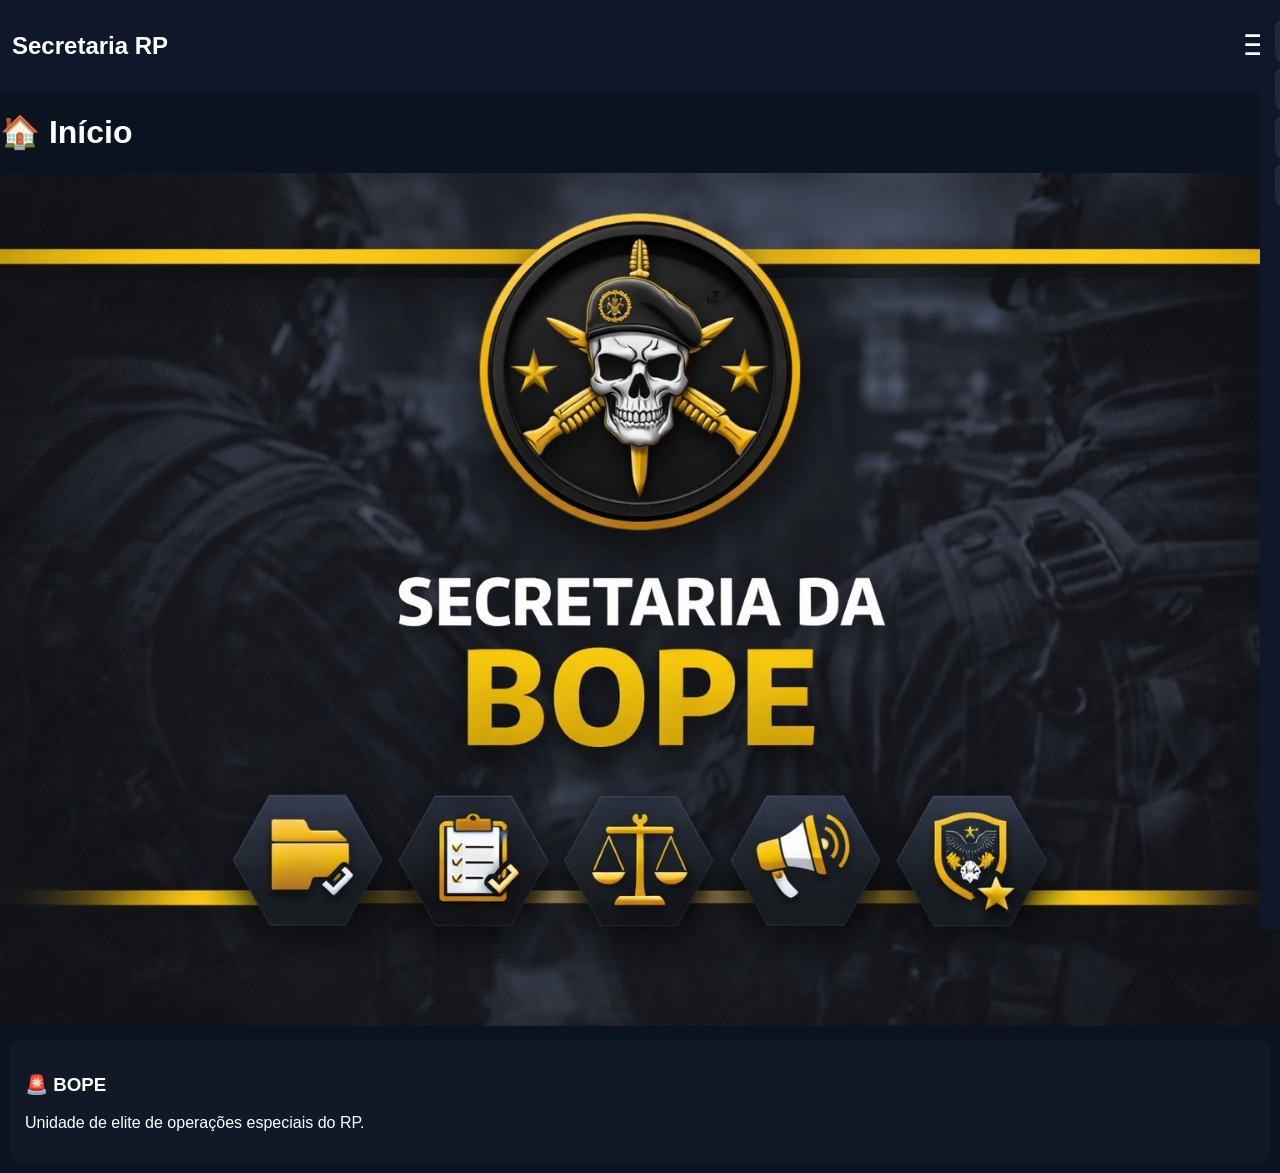
==== index.html @ 07e4dccb "Add files via upload" ====
<!DOCTYPE html>
<html lang="pt-br">
<head>
<meta charset="UTF-8">
<title>Secretaria RP</title>
<link rel="stylesheet" href="style.css">
</head>

<body>

<div class="topbar">
<h2>Secretaria RP</h2>
<div class="hamburger" onclick="toggleMenu()">☰</div>
</div>

<div id="menu" class="menu">
<a href="index.html">🏠 Início</a>
<a href="avisos.html">📢 Avisos</a>
<a href="editais.html">📄 Editais</a>
<a href="corregedoria.html">🛡️ Corregedoria</a>
</div>

<h1>🏠 Início</h1>

<img src="bope.png" style="width:100%;border-radius:10px;">

<div class="card">
<h3>🚨 BOPE</h3>
<p>Unidade de elite de operações especiais do RP.</p>
</div>

<script src="script.js"></script>
</body>
</html>
---- style.css ----
body{
margin:0;
font-family:Arial;
background:#0b1220;
color:white;
}

.topbar{
display:flex;
justify-content:space-between;
align-items:center;
padding:12px;
background:#0f172a;
}

.hamburger{
font-size:28px;
cursor:pointer;
}

.menu{
position:fixed;
top:0;
right:-260px;
width:250px;
height:100vh;
background:#0f172a;
padding:15px;
transition:0.3s;
}

.menu a{
display:block;
padding:12px;
margin:5px 0;
background:#1e293b;
color:white;
text-decoration:none;
border-radius:8px;
}

.card{
background:#111827;
padding:15px;
margin:10px;
border-radius:12px;
}

input,textarea{
width:100%;
padding:10px;
margin:5px 0;
border:none;
border-radius:8px;
background:#0f172a;
color:white;
}

button{
width:100%;
padding:10px;
border:none;
border-radius:8px;
background:#2563eb;
color:white;
cursor:pointer;
}
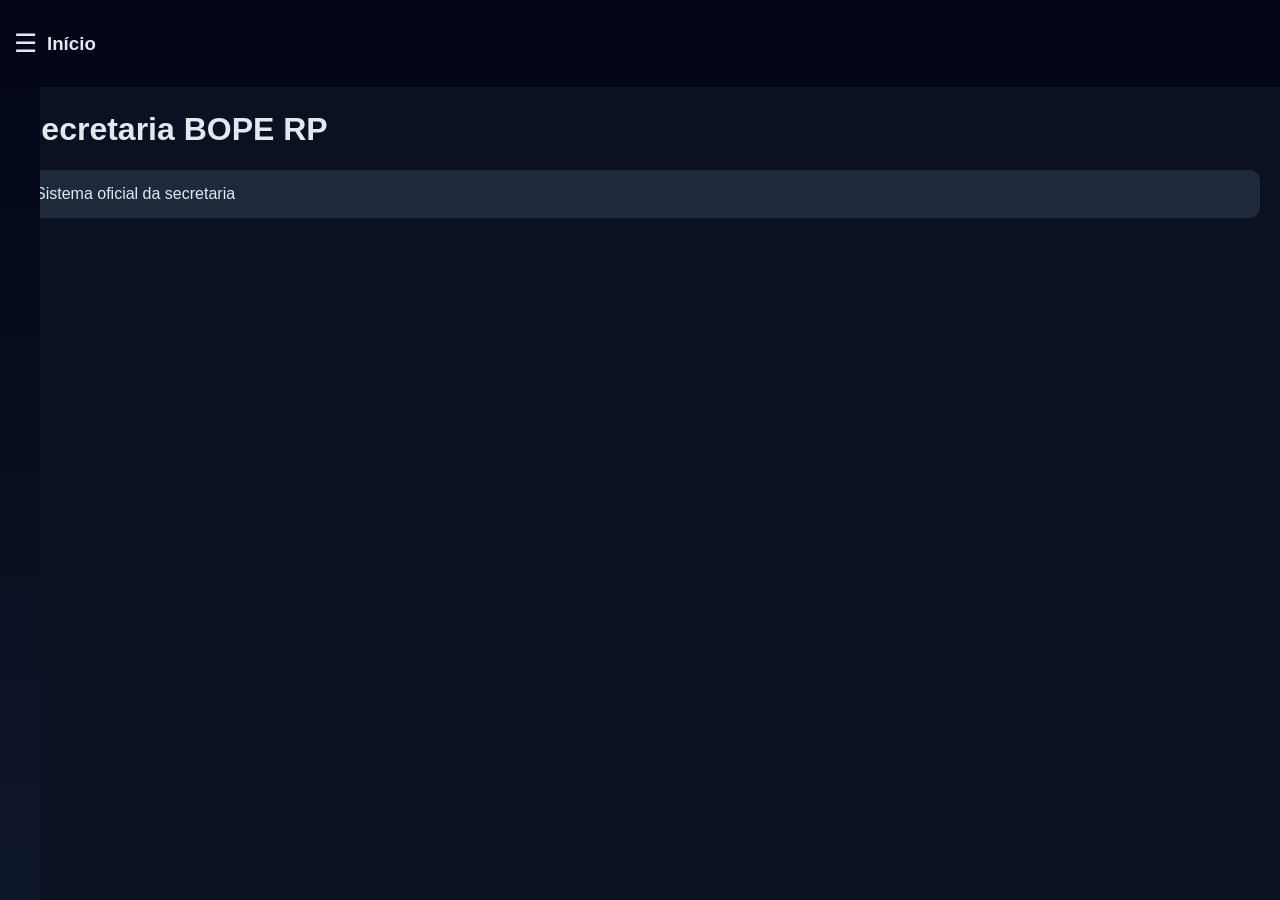
==== commit 6a847c2b: "Add files via upload" ====
--- a/index.html
+++ b/index.html
@@ -1,32 +1,30 @@
 <!DOCTYPE html>
-<html lang="pt-br">
+<html>
 <head>
 <meta charset="UTF-8">
-<title>Secretaria RP</title>
+<title>Início</title>
 <link rel="stylesheet" href="style.css">
 </head>
-
 <body>
 
-<div class="topbar">
-<h2>Secretaria RP</h2>
-<div class="hamburger" onclick="toggleMenu()">☰</div>
+<div id="sidebar" class="sidebar">
+<h2>🏛️ BOPE RP</h2>
+<a href="index.html">Início</a>
+<a href="avisos.html">Avisos</a>
+<a href="editais.html">Editais</a>
+<a href="corregedoria.html">Corregedoria</a>
 </div>
 
-<div id="menu" class="menu">
-<a href="index.html">🏠 Início</a>
-<a href="avisos.html">📢 Avisos</a>
-<a href="editais.html">📄 Editais</a>
-<a href="corregedoria.html">🛡️ Corregedoria</a>
+<div id="overlay" class="overlay" onclick="toggleMenu()"></div>
+
+<div class="topbar">
+<div class="hamburger" onclick="toggleMenu()">☰</div>
+<h3>Início</h3>
 </div>
 
-<h1>🏠 Início</h1>
-
-<img src="bope.png" style="width:100%;border-radius:10px;">
-
-<div class="card">
-<h3>🚨 BOPE</h3>
-<p>Unidade de elite de operações especiais do RP.</p>
+<div class="content">
+<h1>Secretaria BOPE RP</h1>
+<div class="card">Sistema oficial da secretaria</div>
 </div>
 
 <script src="script.js"></script>
--- a/style.css
+++ b/style.css
@@ -1,67 +1,110 @@
 body{
 margin:0;
-font-family:Arial;
-background:#0b1220;
-color:white;
+font-family:'Segoe UI',Arial;
+background:#0b1120;
+color:#e2e8f0;
 }
 
-.topbar{
-display:flex;
-justify-content:space-between;
-align-items:center;
-padding:12px;
-background:#0f172a;
-}
-
-.hamburger{
-font-size:28px;
-cursor:pointer;
-}
-
-.menu{
+/* SIDEBAR */
+.sidebar{
 position:fixed;
 top:0;
-right:-260px;
-width:250px;
-height:100vh;
-background:#0f172a;
-padding:15px;
-transition:0.3s;
+left:-260px;
+width:260px;
+height:100%;
+background:linear-gradient(180deg,#020617,#0f172a);
+padding:20px;
+transition:.3s;
+z-index:1000;
 }
+.sidebar.active{left:0;}
 
-.menu a{
+.sidebar h2{color:#38bdf8;}
+
+.sidebar a{
 display:block;
 padding:12px;
-margin:5px 0;
-background:#1e293b;
-color:white;
+margin:6px 0;
+color:#cbd5f5;
 text-decoration:none;
 border-radius:8px;
 }
-
-.card{
-background:#111827;
-padding:15px;
-margin:10px;
-border-radius:12px;
+.sidebar a:hover{
+background:#1e293b;
+color:#38bdf8;
 }
 
+/* OVERLAY */
+.overlay{
+position:fixed;
+top:0;
+left:0;
+width:100%;
+height:100%;
+background:rgba(0,0,0,.5);
+backdrop-filter:blur(4px);
+display:none;
+z-index:900;
+}
+.overlay.active{display:block;}
+
+/* TOPO FIXO */
+.topbar{
+position:fixed;
+top:0;
+left:0;
+width:100%;
+z-index:1100;
+background:#020617;
+padding:14px;
+display:flex;
+align-items:center;
+}
+
+/* BOTÃO ☰ */
+.hamburger{
+font-size:26px;
+cursor:pointer;
+margin-right:10px;
+}
+
+/* CONTEÚDO (CORRIGIDO) */
+.content{
+padding:20px;
+margin-top:70px; /* evita sobreposição */
+}
+
+/* CARD */
+.card{
+background:#1e293b;
+padding:15px;
+margin:10px 0;
+border-radius:10px;
+}
+
+/* INPUT */
 input,textarea{
 width:100%;
 padding:10px;
 margin:5px 0;
 border:none;
-border-radius:8px;
-background:#0f172a;
+border-radius:6px;
+background:#020617;
 color:white;
 }
 
+/* BOTÃO */
 button{
+background:#38bdf8;
+border:none;
+padding:10px;
+border-radius:6px;
+cursor:pointer;
+}
+
+/* IMAGEM TOPO */
+.banner{
 width:100%;
-padding:10px;
-border:none;
-border-radius:8px;
-background:#2563eb;
-color:white;
-cursor:pointer;
+height:180px;
+object-fit:cover;
 }
